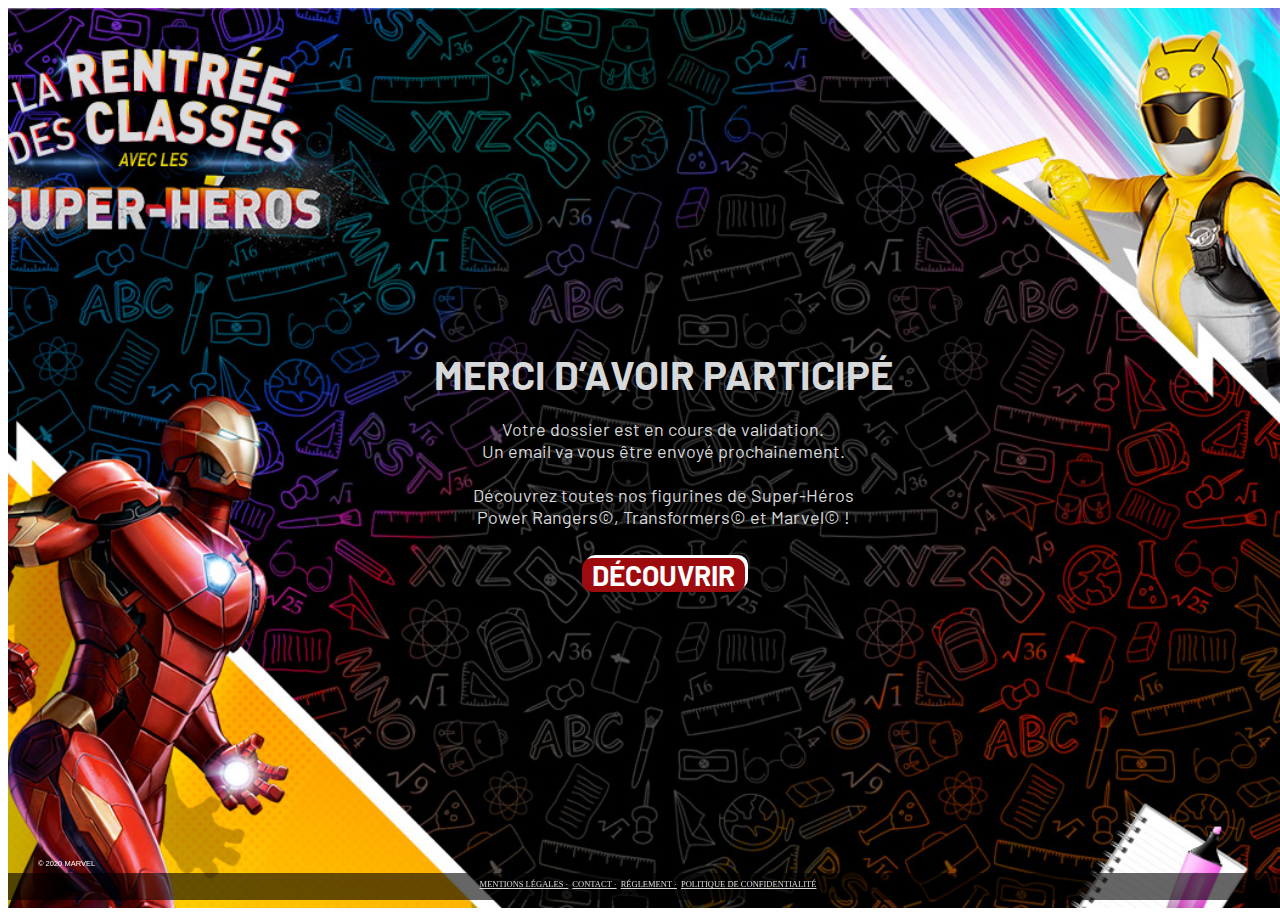
==== confirmation.html @ 5c1af6da "add resultat pages" ====
<!DOCTYPE html>
<html lang="fr">

<head>
  <meta charset="utf-8">
  <meta http-equiv="X-UA-Compatible" content="IE=edge,chrome=1">
  <meta name="viewport" content="width=device-width, initial-scale=1.0, minimum-scale=1.0, maximum-scale=1.0, user-scalable=no">
  <title>Take Off</title>
  <meta name="description" content="">
  <link rel="stylesheet" href="https://stackpath.bootstrapcdn.com/bootstrap/4.5.0/css/bootstrap.min.css" integrity="sha384-9aIt2nRpC12Uk9gS9baDl411NQApFmC26EwAOH8WgZl5MYYxFfc+NcPb1dKGj7Sk" crossorigin="anonymous">
  <link href="https://fonts.googleapis.com/css2?family=Montserrat:wght@400;700&display=swap" rel="stylesheet">
  <link rel="stylesheet" type="text/css" href="css/style.css">
</head>

<body>

  <section class="resultat">
    <h1 class="mb-5">Merci d’avoir participé</h1>
    <p class="mb-3">Votre dossier est en cours de validation.<br>
      Un email va vous être envoyé prochainement.<br><br>
      Découvrez toutes nos figurines de Super-Héros<br>
      Power Rangers©, Transformers© et Marvel© !
    </p>
    <button class="je-joue mt-5">découvrir</button>
  </section>

  <footer>
    <p class="copyright">
      © 2020 MARVEL
    </p>
    <div class="liens">
      <a href="">Mentions légales ·</a>
      <a href="">Contact ·</a>
      <a href="">Réglement ·</a>
      <a href="">Politique de confidentialité</a>
    </div>
  </footer>
</body>

</html>
---- css/style.css ----
@import url("https://fonts.googleapis.com/css2?family=Lato:wght@300;400&display=swap");
@import url("https://fonts.googleapis.com/css2?family=Barlow:wght@400;700;900&display=swap");
@font-face {
  font-family: "DINNextLTPro-Heavy";
  src: url("/assets/fonts/DIN/DINNextLTPro-Heavy.otf") format("otf");
}

@font-face {
  font-family: "DIN-BOLD";
  src: url("/assets/fonts/DIN/DIN-BOLD.otf") format("otf");
}

@font-face {
  font-family: "din1451alt-G";
  src: url("/assets/fonts/DIN/din1451alt G.ttf") format("ttf");
}

@font-face {
  font-family: "din1451alt";
  src: url("/assets/fonts/DIN/din1451alt.ttf") format("ttf");
}

p {
  margin: 0;
}

body {
  width: 100%;
  height: 100vh;
}

section {
  padding: 0 15px;
}

.teaser {
  width: 100%;
  height: 100vh;
  background-image: url("/assets/imgs/background-home.jpg");
  background-position: center;
  background-size: cover;
  display: -webkit-box;
  display: -ms-flexbox;
  display: flex;
  -webkit-box-pack: start;
      -ms-flex-pack: start;
          justify-content: flex-start;
  -webkit-box-align: center;
      -ms-flex-align: center;
          align-items: center;
  -webkit-box-orient: vertical;
  -webkit-box-direction: normal;
      -ms-flex-direction: column;
          flex-direction: column;
  text-align: center;
}

.tous-les-jours {
  text-transform: uppercase;
  font-family: "Barlow", sans-serif;
  font-weight: 900;
  background-color: #31a5d6;
  font-size: 19px;
  width: 430px;
  margin-bottom: 5px;
}

.chance-de-gagner {
  width: 430px;
  text-transform: uppercase;
  font-family: "Barlow", sans-serif;
  background-color: #f1e521;
  padding: 5px 10px;
  line-height: 34px;
}

.chance-de-gagner p {
  text-align: center;
}

.chance-de-gagner p:first-child {
  font-size: 35px;
  font-weight: 700;
}

.chance-de-gagner p:nth-child(2) {
  font-size: 33px;
  font-weight: 900;
}

.chance-de-gagner p:last-child {
  font-size: 18px;
  font-weight: 400;
  line-height: 24px;
}

.chance-de-gagner p:last-child::before, .chance-de-gagner p:last-child:after {
  content: "";
  display: inline-block;
  height: 1px;
  width: 80px;
  background-color: black;
  position: relative;
  bottom: 5px;
}

.chance-de-gagner p:last-child::before {
  margin-right: 7px;
}

.chance-de-gagner p:last-child::after {
  margin-left: 7px;
}

.tout-achat {
  font-family: "Barlow", sans-serif;
  font-weight: 900;
  margin-top: 5px;
  color: #f1e521;
  font-size: 14.5px;
}

.je-joue {
  font-family: "Barlow", sans-serif;
  font-weight: 700;
  margin-top: 50px;
  background-color: #9e0b0f;
  -webkit-box-shadow: 3px -3px 0px 0px white;
          box-shadow: 3px -3px 0px 0px white;
  text-transform: uppercase;
  border: none;
  font-size: 37px;
  color: white;
  border-radius: 10px;
  padding: 0 10px;
}

footer {
  position: fixed;
  bottom: 0;
  width: 100%;
}

footer .copyright {
  font-family: Arial, Helvetica, sans-serif;
  font-size: 7.5px;
  color: white;
  left: 30px;
  position: relative;
  margin-bottom: 5px;
}

footer .liens {
  width: 100%;
  background-color: rgba(0, 0, 0, 0.6);
  text-align: center;
  text-transform: uppercase;
  min-height: 27px;
}

footer .liens a {
  font-size: 8.5px;
  color: #d7d8da;
}

.formulaire {
  width: 100%;
  min-height: 100vh;
  background-image: url("/assets/imgs/background-form.jpg");
  background-position: center;
  background-size: cover;
  display: -webkit-box;
  display: -ms-flexbox;
  display: flex;
  -webkit-box-pack: center;
      -ms-flex-pack: center;
          justify-content: center;
  -webkit-box-align: center;
      -ms-flex-align: center;
          align-items: center;
  -webkit-box-orient: vertical;
  -webkit-box-direction: normal;
      -ms-flex-direction: column;
          flex-direction: column;
}

.formulaire h1 {
  font-family: "Barlow", sans-serif;
  font-weight: 700;
  text-align: center;
  text-transform: uppercase;
  font-size: 40px;
  color: #d7d8da;
  margin-bottom: 20px;
}

.formulaire form {
  color: white;
  font-family: "Lato", sans-serif;
  font-size: 13px;
}

.formulaire form .form-block {
  background-color: rgba(0, 0, 0, 0.8);
  padding: 10px 20px 20px;
}

@media (min-width: 576px) {
  .formulaire form .form-block {
    width: 570px;
  }
}

.formulaire form .form-block div:not(.checkbox) {
  width: 100%;
  display: -webkit-box;
  display: -ms-flexbox;
  display: flex;
  position: relative;
  -webkit-box-pack: justify;
      -ms-flex-pack: justify;
          justify-content: space-between;
  -webkit-box-flex: 0;
      -ms-flex: 0 0 100%;
          flex: 0 0 100%;
  -webkit-box-orient: vertical;
  -webkit-box-direction: normal;
      -ms-flex-direction: column;
          flex-direction: column;
}

@media (min-width: 576px) {
  .formulaire form .form-block div:not(.checkbox) {
    -webkit-box-flex: 0;
        -ms-flex: 0 0 50%;
            flex: 0 0 50%;
    -webkit-box-orient: horizontal;
    -webkit-box-direction: normal;
        -ms-flex-direction: row;
            flex-direction: row;
  }
}

.formulaire form .form-block div:not(.checkbox) input {
  margin: 5px 0;
  padding: 5px;
  color: white;
  background-color: transparent;
  border: none;
  border-bottom: 1px solid white;
  width: 100%;
}

@media (min-width: 576px) {
  .formulaire form .form-block div:not(.checkbox) input {
    width: 250px;
  }
}

.formulaire form .form-block div:not(.checkbox) input.adresse {
  width: 100%;
}

.formulaire form .form-block div:not(.checkbox) input[type="file"] {
  opacity: 0;
  cursor: pointer;
}

.formulaire form .form-block div:not(.checkbox) span {
  padding: 5px;
  position: absolute;
  bottom: 13px;
  border-bottom: 1px solid white;
  width: 100%;
}

@media (min-width: 576px) {
  .formulaire form .form-block div:not(.checkbox) span {
    width: 250px;
  }
}

.formulaire form .form-block .checkbox {
  display: -webkit-box;
  display: -ms-flexbox;
  display: flex;
  position: relative;
}

.formulaire form .form-block .checkbox label {
  position: relative;
  bottom: 3px;
  left: 7px;
  margin-bottom: 0;
}

.formulaire form .form-block p {
  font-size: 9px;
}

.formulaire .je-joue {
  font-size: 28px;
  margin: 0 auto 100px;
}

::-webkit-input-placeholder {
  /* Chrome, Firefox, Opera, Safari 10.1+ */
  color: white;
  opacity: 1;
  /* Firefox */
}

:-ms-input-placeholder {
  /* Chrome, Firefox, Opera, Safari 10.1+ */
  color: white;
  opacity: 1;
  /* Firefox */
}

::-ms-input-placeholder {
  /* Chrome, Firefox, Opera, Safari 10.1+ */
  color: white;
  opacity: 1;
  /* Firefox */
}

::placeholder {
  /* Chrome, Firefox, Opera, Safari 10.1+ */
  color: white;
  opacity: 1;
  /* Firefox */
}

:-ms-input-placeholder {
  /* Internet Explorer 10-11 */
  color: white;
}

::-ms-input-placeholder {
  /* Microsoft Edge */
  color: white;
}

.resultat {
  width: 100%;
  height: 100vh;
  background-image: url("/assets/imgs/background-resultat.jpg");
  background-position: center;
  background-size: cover;
  display: -webkit-box;
  display: -ms-flexbox;
  display: flex;
  -webkit-box-pack: center;
      -ms-flex-pack: center;
          justify-content: center;
  -webkit-box-align: center;
      -ms-flex-align: center;
          align-items: center;
  -webkit-box-orient: vertical;
  -webkit-box-direction: normal;
      -ms-flex-direction: column;
          flex-direction: column;
}

.resultat h1 {
  font-family: "Barlow", sans-serif;
  font-weight: 700;
  text-align: center;
  text-transform: uppercase;
  font-size: 40px;
  color: #d7d8da;
  margin-bottom: 20px;
}

.resultat p {
  font-family: "Barlow", sans-serif;
  font-weight: 400;
  color: #d7d8da;
  font-size: 18px;
  text-align: center;
}

.resultat .je-joue {
  margin-top: 30px;
  font-size: 28px;
}
/*# sourceMappingURL=style.css.map */
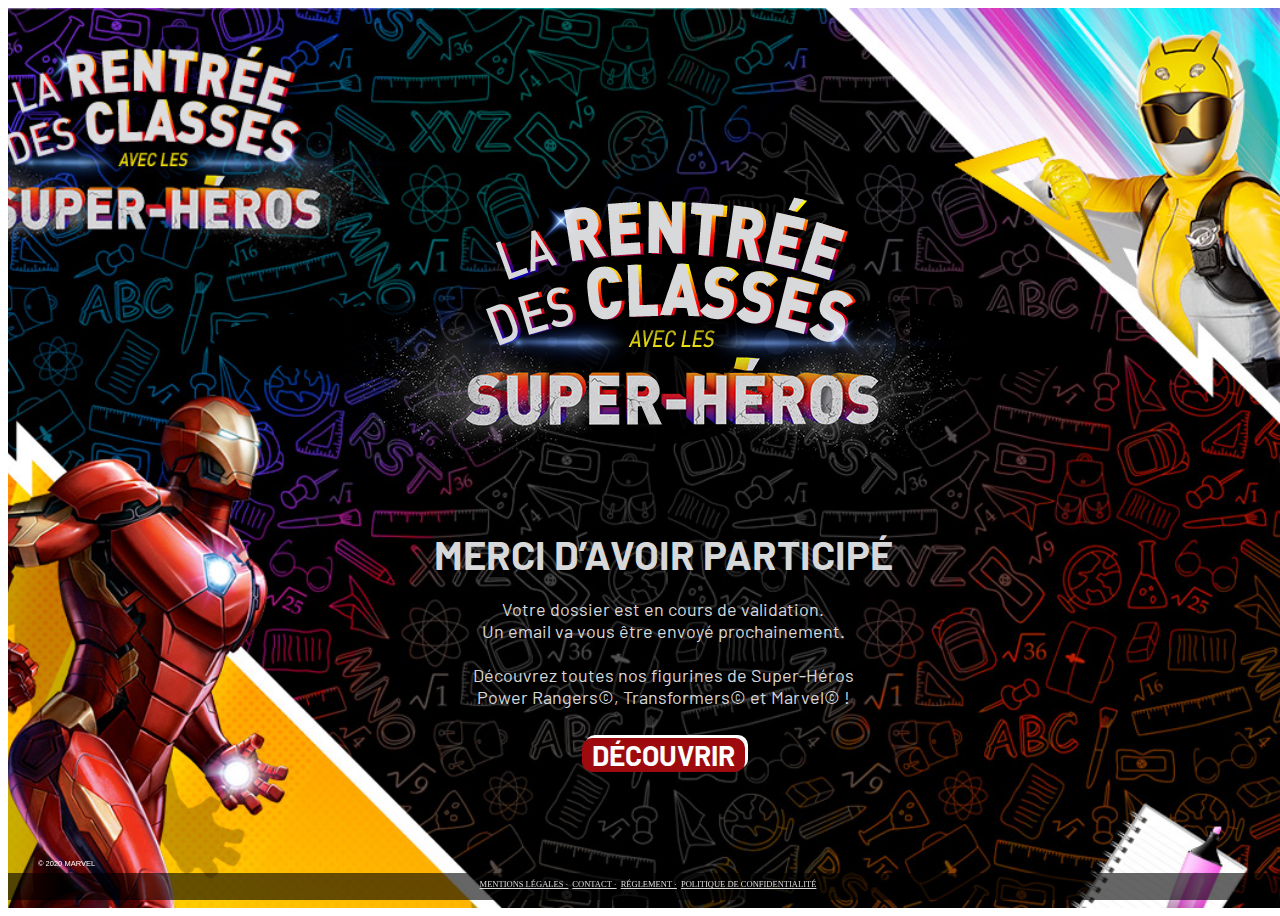
==== commit 8d3788a2: "add ope logo on mobile" ====
--- a/confirmation.html
+++ b/confirmation.html
@@ -5,7 +5,7 @@
   <meta charset="utf-8">
   <meta http-equiv="X-UA-Compatible" content="IE=edge,chrome=1">
   <meta name="viewport" content="width=device-width, initial-scale=1.0, minimum-scale=1.0, maximum-scale=1.0, user-scalable=no">
-  <title>Take Off</title>
+  <title>Hasbro</title>
   <meta name="description" content="">
   <link rel="stylesheet" href="https://stackpath.bootstrapcdn.com/bootstrap/4.5.0/css/bootstrap.min.css" integrity="sha384-9aIt2nRpC12Uk9gS9baDl411NQApFmC26EwAOH8WgZl5MYYxFfc+NcPb1dKGj7Sk" crossorigin="anonymous">
   <link href="https://fonts.googleapis.com/css2?family=Montserrat:wght@400;700&display=swap" rel="stylesheet">
@@ -15,6 +15,7 @@
 <body>
 
   <section class="resultat">
+    <img class="img-fluid d-sm-none" src="/assets/imgs/logo-ope.png" alt="La rentrée des classes avec les super-héros">
     <h1 class="mb-5">Merci d’avoir participé</h1>
     <p class="mb-3">Votre dossier est en cours de validation.<br>
       Un email va vous être envoyé prochainement.<br><br>
